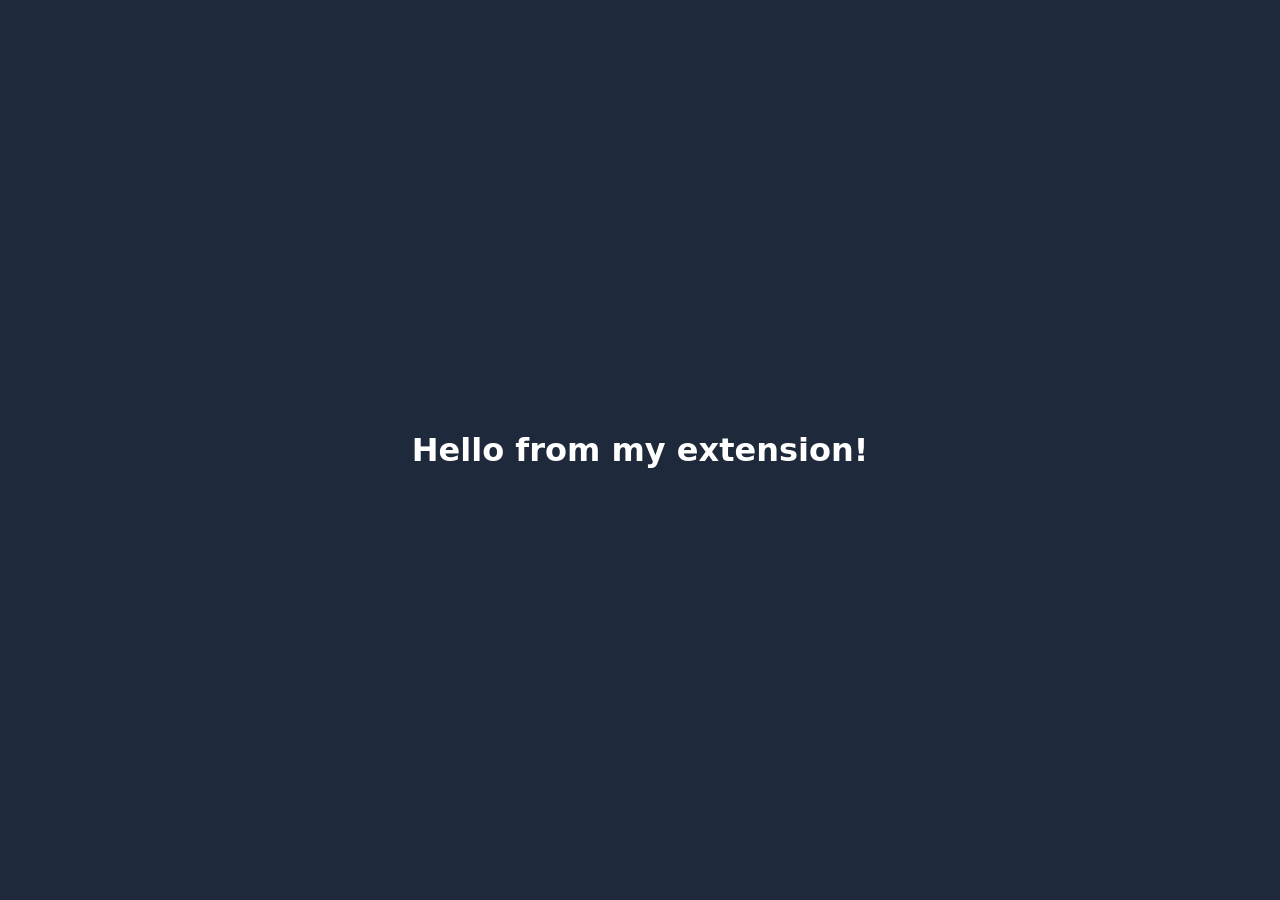
==== momentum-dash/index.html @ 66b424fd "Momentum: minimal extension that replaces the new tab page" ====
<!DOCTYPE html>
<html lang="en">
<head>
  <meta charset="UTF-8">
  <title>New Tab</title>
  <link rel="stylesheet" href="style.css">
</head>
<body>
  <h1 id="greeting">Hello from my extension!</h1>
  <script src="script.js"></script>
</body>
</html>
---- momentum-dash/style.css ----
body {
  margin: 0;
  height: 100vh;
  display: flex;
  justify-content: center;
  align-items: center;
  background: #1e293b;
  color: white;
  font-family: system-ui, sans-serif;
}
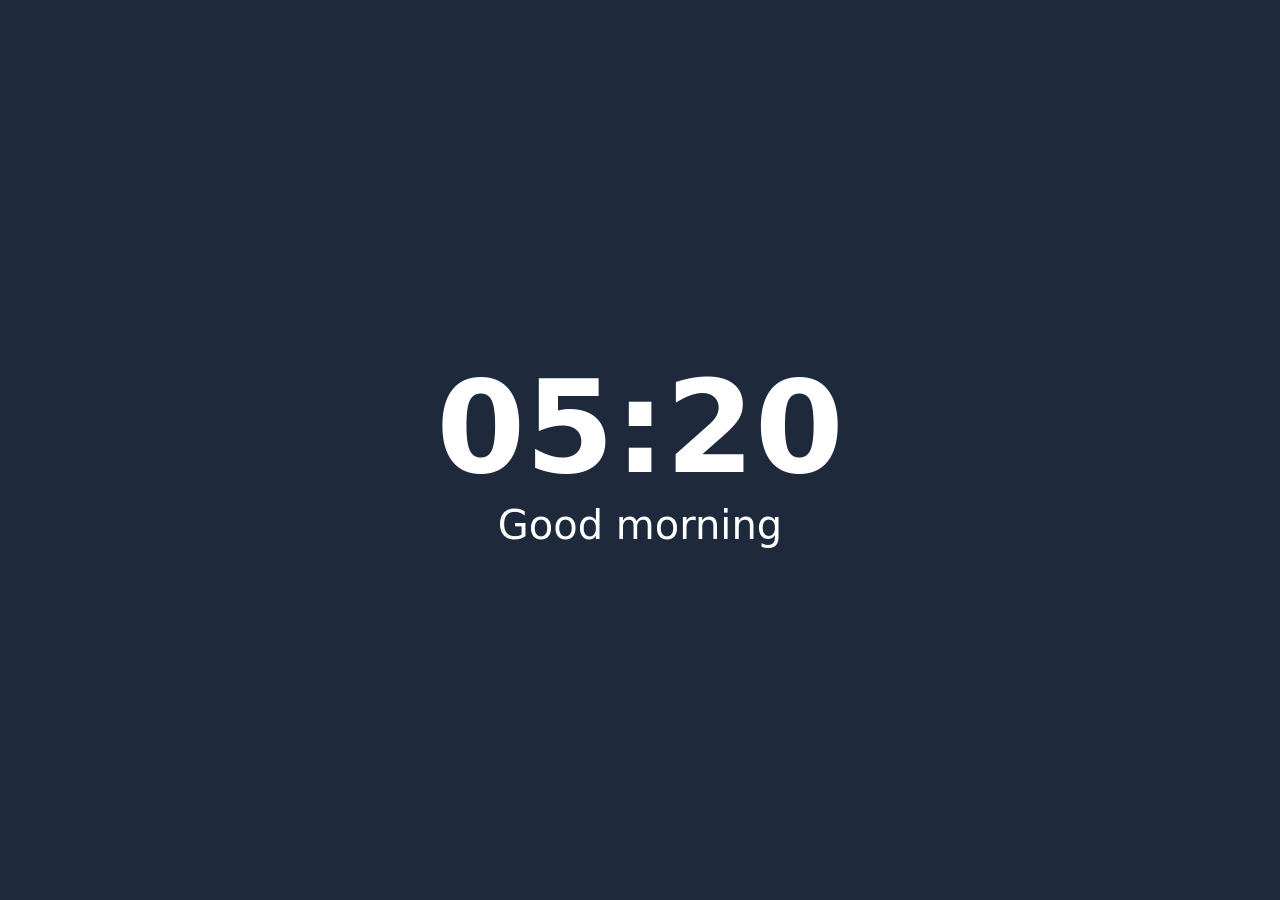
==== commit 4f0c0828: "Momentum: add live clock and time-based greeting" ====
--- a/momentum-dash/index.html
+++ b/momentum-dash/index.html
@@ -6,7 +6,10 @@
   <link rel="stylesheet" href="style.css">
 </head>
 <body>
-  <h1 id="greeting">Hello from my extension!</h1>
+  <main>
+    <h1 id="time">00:00</h1>
+    <h2 id="greeting">Hello</h2>
+  </main>
   <script src="script.js"></script>
 </body>
-</html>+</html>
--- a/momentum-dash/style.css
+++ b/momentum-dash/style.css
@@ -7,4 +7,19 @@
   background: #1e293b;
   color: white;
   font-family: system-ui, sans-serif;
+}
+main {
+  text-align: center;
+}
+
+#time {
+  font-size: 8rem;
+  font-weight: 600;
+  margin: 0;
+}
+
+#greeting {
+  font-size: 2.5rem;
+  font-weight: 400;
+  margin: 0;
 }
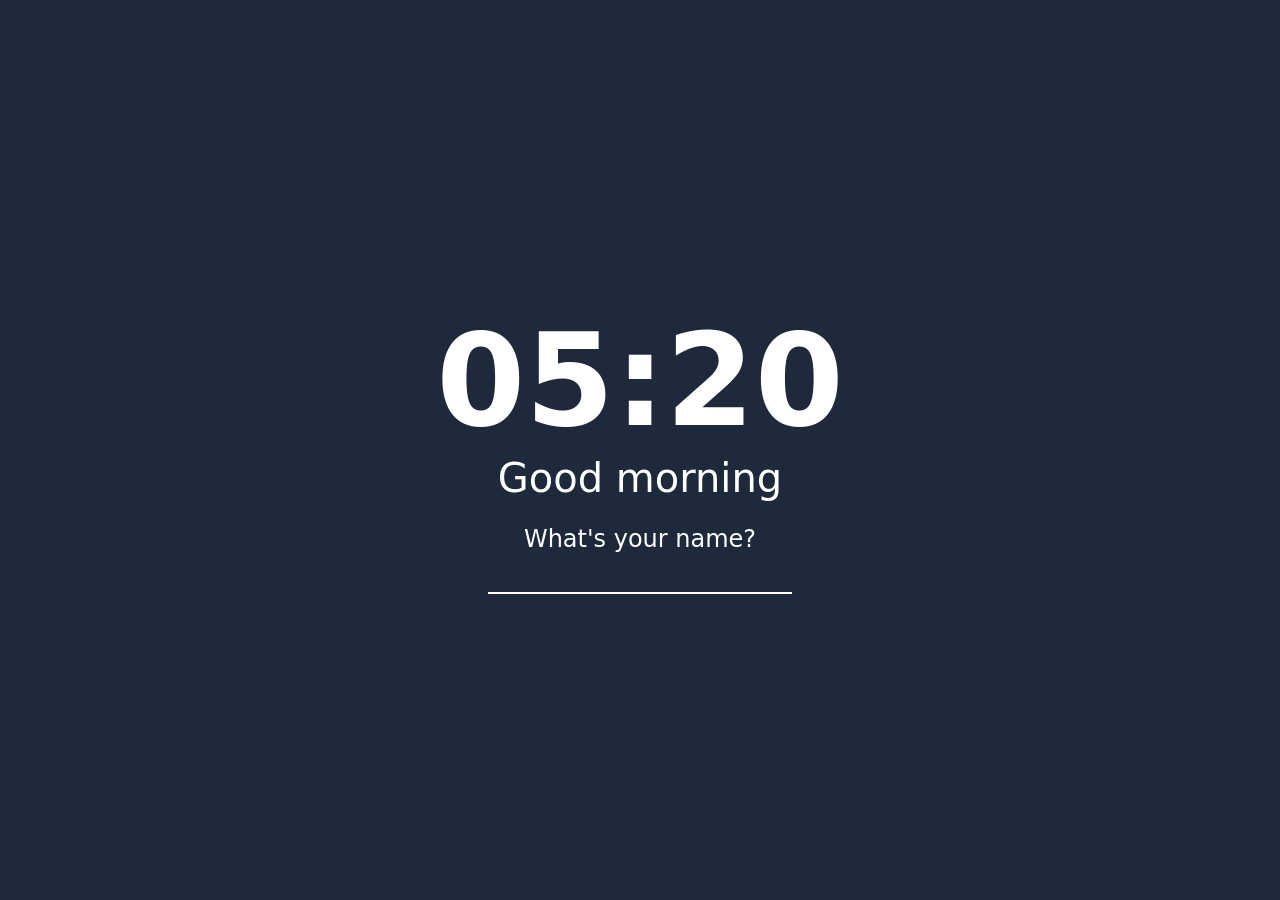
==== commit f0fba053: "Momentum: ask for user's name and remember it with localStorage" ====
--- a/momentum-dash/index.html
+++ b/momentum-dash/index.html
@@ -9,6 +9,10 @@
   <main>
     <h1 id="time">00:00</h1>
     <h2 id="greeting">Hello</h2>
+    <form id="name-form" hidden>
+      <label for="name-input">What's your name?</label>
+      <input id="name-input" type="text" autocomplete="off">
+    </form>
   </main>
   <script src="script.js"></script>
 </body>
--- a/momentum-dash/style.css
+++ b/momentum-dash/style.css
@@ -22,4 +22,20 @@
   font-size: 2.5rem;
   font-weight: 400;
   margin: 0;
+}
+#name-form label {
+  display: block;
+  font-size: 1.5rem;
+  margin-top: 1.5rem;
+}
+
+#name-input {
+  background: transparent;
+  border: none;
+  border-bottom: 2px solid white;
+  color: white;
+  font-size: 2rem;
+  text-align: center;
+  outline: none;
+  width: 300px;
 }
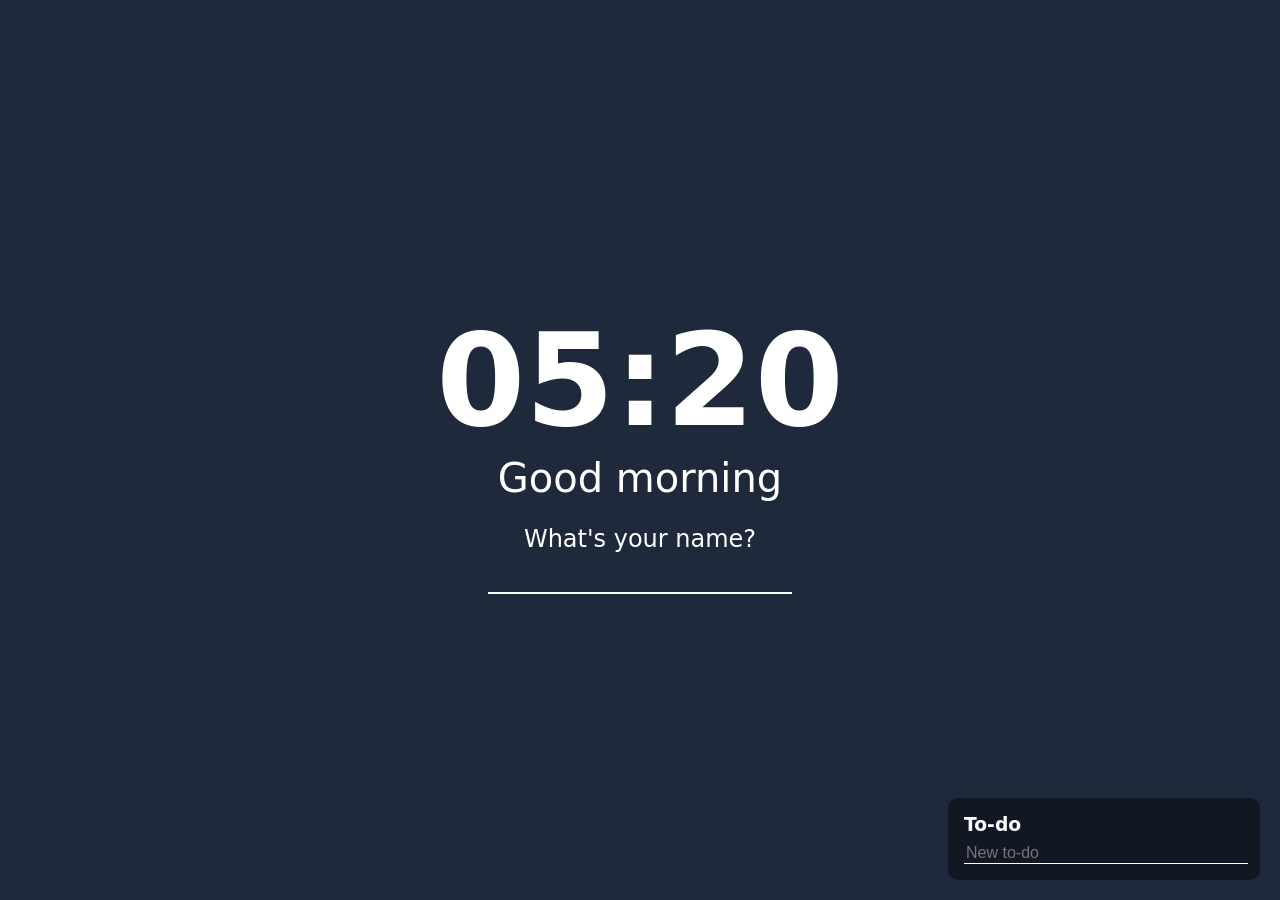
==== commit 38575c0c: "Momentum: add to-do list saved in localStorage" ====
--- a/momentum-dash/index.html
+++ b/momentum-dash/index.html
@@ -14,6 +14,13 @@
       <input id="name-input" type="text" autocomplete="off">
     </form>
   </main>
+    <section id="todo">
+    <h3>To-do</h3>
+    <ul id="todo-list"></ul>
+    <form id="todo-form">
+      <input id="todo-input" type="text" placeholder="New to-do" autocomplete="off">
+    </form>
+  </section>
   <script src="script.js"></script>
 </body>
 </html>
--- a/momentum-dash/style.css
+++ b/momentum-dash/style.css
@@ -38,4 +38,53 @@
   text-align: center;
   outline: none;
   width: 300px;
+}
+#todo {
+  position: fixed;   /* stays in place, outside the centred layout */
+  bottom: 20px;
+  right: 20px;
+  width: 280px;
+  padding: 1rem;
+  border-radius: 10px;
+  background: rgba(0, 0, 0, 0.4);  /* semi-transparent black */
+}
+
+#todo h3 {
+  margin: 0 0 0.5rem;
+}
+
+#todo-list {
+  list-style: none;
+  padding: 0;
+  margin: 0 0 0.5rem;
+}
+
+#todo-list li {
+  display: flex;
+  align-items: center;
+  gap: 0.5rem;
+  padding: 0.25rem 0;
+}
+
+#todo-list li.done span {
+  text-decoration: line-through;
+  opacity: 0.6;
+}
+
+#todo-list button {
+  margin-left: auto;   /* pushes the delete button to the right */
+  background: none;
+  border: none;
+  color: white;
+  cursor: pointer;
+}
+
+#todo-input {
+  width: 100%;
+  background: transparent;
+  border: none;
+  border-bottom: 1px solid white;
+  color: white;
+  font-size: 1rem;
+  outline: none;
 }
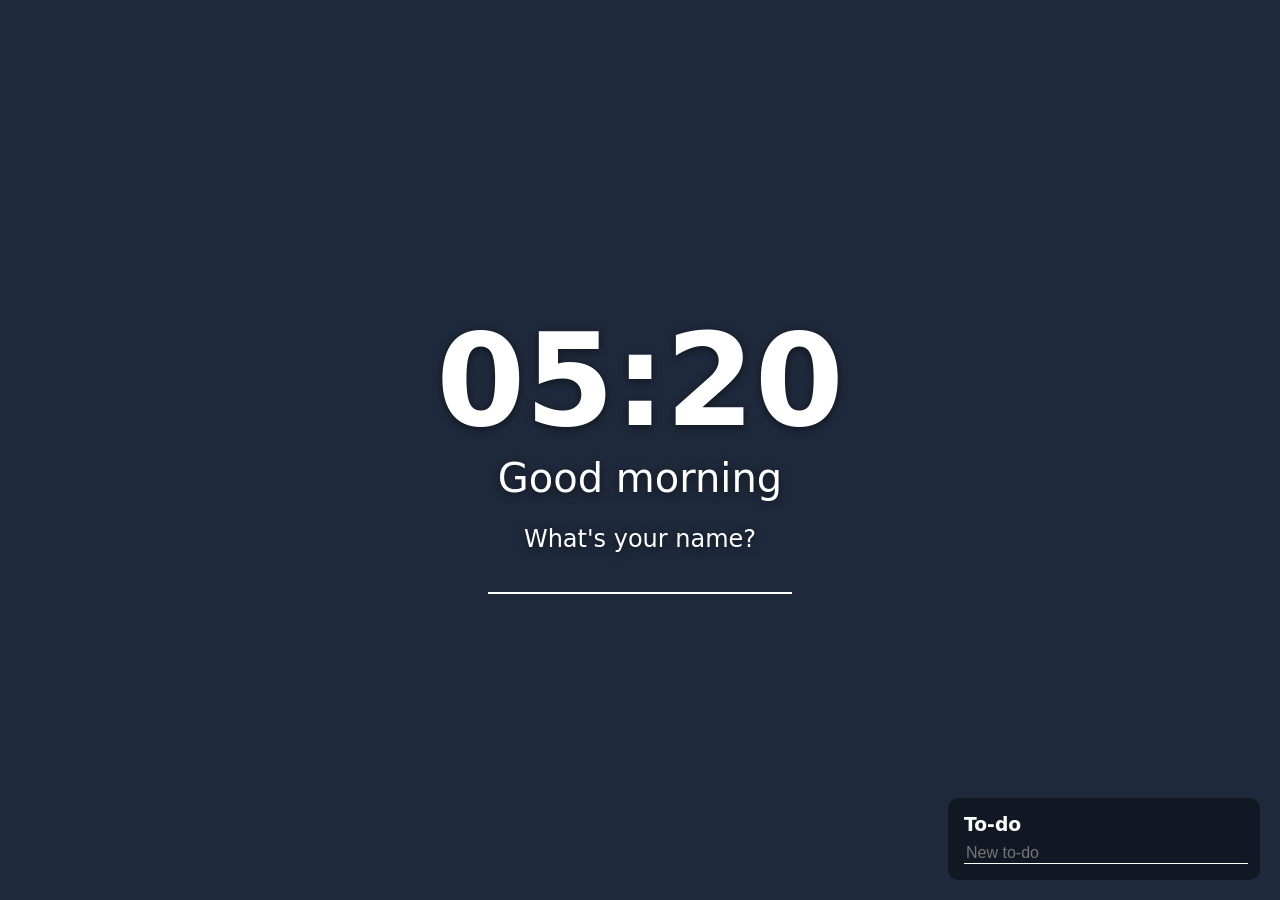
==== commit ce5fa16a: "Momentum: load random background photo from Lorem Picsum API" ====
--- a/momentum-dash/index.html
+++ b/momentum-dash/index.html
@@ -21,6 +21,7 @@
       <input id="todo-input" type="text" placeholder="New to-do" autocomplete="off">
     </form>
   </section>
+    <p id="photo-credit"></p>
   <script src="script.js"></script>
 </body>
 </html>
--- a/momentum-dash/style.css
+++ b/momentum-dash/style.css
@@ -7,6 +7,8 @@
   background: #1e293b;
   color: white;
   font-family: system-ui, sans-serif;
+  background-size: cover;
+  background-position: center;
 }
 main {
   text-align: center;
@@ -87,4 +89,16 @@
   color: white;
   font-size: 1rem;
   outline: none;
-}+}
+main {
+  text-shadow: 0 2px 8px rgba(0, 0, 0, 0.5);
+}
+
+#photo-credit {
+  position: fixed;
+  bottom: 20px;
+  left: 20px;
+  margin: 0;
+  font-size: 0.9rem;
+  opacity: 0.8;
+}
